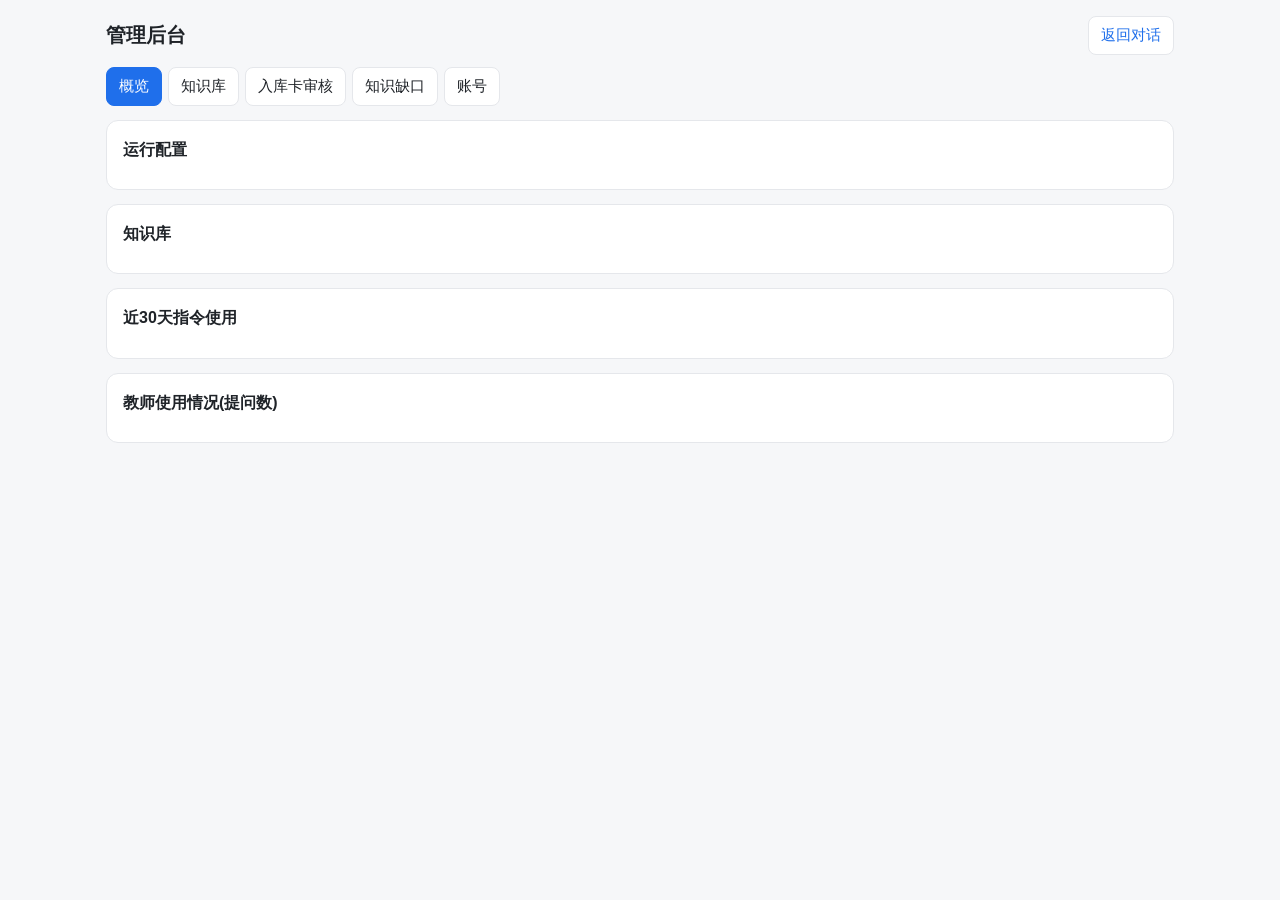
==== static/admin.html @ 799fa6c7 "原版教研助手:本地可运行、可上云、可迁移扣子的完整程序 - FastAPI 后端 + 手机适配网页:登录、多轮对话、流式输出、快捷指令、附件上传 - 四级知识库(L1机构标准/L2官方依据/L3课例参" ====
<!doctype html>
<html lang="zh-CN">
<head>
  <meta charset="utf-8">
  <meta name="viewport" content="width=device-width, initial-scale=1">
  <title>管理后台</title>
  <link rel="stylesheet" href="/static/style.css">
  <link rel="icon" href="data:image/svg+xml,%3Csvg xmlns=%27http://www.w3.org/2000/svg%27 viewBox=%270 0 32 32%27%3E%3Crect width=%2732%27 height=%2732%27 rx=%277%27 fill=%27%231f6feb%27/%3E%3Ctext x=%2716%27 y=%2722%27 font-size=%2716%27 text-anchor=%27middle%27 fill=%27white%27%3EE%3C/text%3E%3C/svg%3E">
</head>
<body>
  <div class="admin">
    <header>
      <h1>管理后台</h1>
      <a href="/"><button>返回对话</button></a>
    </header>
    <div class="tabs" id="tabs">
      <button data-tab="overview" class="active">概览</button>
      <button data-tab="kb">知识库</button>
      <button data-tab="subs">入库卡审核 <span id="pendingCount"></span></button>
      <button data-tab="gaps">知识缺口</button>
      <button data-tab="users">账号</button>
    </div>

    <!-- 概览 -->
    <section id="tab-overview">
      <div class="card"><h3>运行配置</h3><div id="configBox" class="muted"></div></div>
      <div class="card"><h3>知识库</h3><div class="grid4" id="tierStats"></div></div>
      <div class="card"><h3>近30天指令使用</h3><div id="cmdStats"></div></div>
      <div class="card"><h3>教师使用情况(提问数)</h3><div id="userStats"></div></div>
    </section>

    <!-- 知识库 -->
    <section id="tab-kb" class="hidden">
      <div class="card">
        <h3>上传资料</h3>
        <div class="form-row">
          <select id="upTier">
            <option value="4">L4 参考资料库(网上收集/购买,未审核)</option>
            <option value="3">L3 课例库(经审核的课例、教学设计、听课记录)</option>
            <option value="2">L2 教材官方库(单元卡、课程标准、考试说明)</option>
            <option value="1">L1 机构标准库(教研负责人确认的标准/SOP/FAQ)</option>
            <option value="0">自动:按文件开头标签判断,无标签归 L4</option>
          </select>
          <input id="upNote" placeholder="备注(可选,如来源、适用级别)" style="flex:1;min-width:180px">
        </div>
        <div class="form-row">
          <input type="file" id="upFiles" multiple accept=".txt,.md,.csv,.docx,.pdf,.pptx,.xlsx" style="flex:1">
          <button class="primary" id="upBtn">上传入库</button>
        </div>
        <div class="muted">支持 txt / md / docx / pdf(文字版)/ pptx / xlsx。教材请整理成"单元卡"再上传(模板见 templates/ 目录),不要上传整本扫描件。单元卡之间用单独一行 ===分段=== 隔开,检索更准。</div>
        <div id="upResult" style="margin-top:8px"></div>
      </div>

      <div class="card">
        <h3>检索测试</h3>
        <div class="form-row">
          <input id="testQ" placeholder="输入老师可能会问的问题,看能检索到哪些资料" style="flex:1">
          <button id="testBtn">检索</button>
        </div>
        <div id="testResult" class="list"></div>
      </div>

      <div class="card">
        <h3>资料列表</h3>
        <div class="form-row">
          <select id="docTier">
            <option value="">全部层级</option>
            <option value="1">L1 机构标准</option><option value="2">L2 官方依据</option>
            <option value="3">L3 课例参考</option><option value="4">L4 参考资料</option>
          </select>
          <input id="docQ" placeholder="按文件名/备注搜索" style="flex:1;min-width:160px">
          <button id="docSearch">查询</button>
          <button id="reembed">补全向量</button>
          <button id="reembedAll">全部重建向量</button>
          <a href="/api/admin/export/coze"><button>导出到扣子(zip)</button></a>
        </div>
        <div id="docList" class="list"></div>
      </div>
    </section>

    <!-- 入库卡 -->
    <section id="tab-subs" class="hidden">
      <div class="card">
        <div class="form-row">
          <select id="subStatus">
            <option value="pending">待审核</option>
            <option value="approved">已入库</option>
            <option value="rejected">未通过</option>
          </select>
          <span class="muted">审核通过的入库卡会写入所选知识库,并自动填写"状态"和"审核意见"。</span>
        </div>
        <div id="subList" class="list"></div>
      </div>
    </section>

    <!-- 知识缺口 -->
    <section id="tab-gaps" class="hidden">
      <div class="card">
        <h3>近90天回答中标注的"知识缺口"</h3>
        <div class="muted" style="margin-bottom:8px">按出现次数排序。出现越多,越应该优先补充对应资料或制定机构标准。</div>
        <div id="gapList" class="list"></div>
      </div>
    </section>

    <!-- 账号 -->
    <section id="tab-users" class="hidden">
      <div class="card">
        <h3>批量新建账号</h3>
        <div class="muted">每行一个:用户名,姓名,初始密码,角色。角色写"教师"或"管理员",不写默认教师。首次登录会要求改密码。</div>
        <textarea id="newUsers" rows="6" placeholder="zhangsan,张三,yx123456,教师&#10;lisi,李四,yx123456" style="margin:8px 0"></textarea>
        <button class="primary" id="createUsers">创建</button>
        <div id="userResult" style="margin-top:8px"></div>
      </div>
      <div class="card"><h3>账号列表</h3><div id="userList" class="list"></div></div>
    </section>
  </div>

  <div id="modal" class="modal-mask hidden"><div class="modal" id="modalBody"></div></div>
  <script src="/static/common.js"></script>
  <script src="/static/admin.js"></script>
</body>
</html>
---- static/style.css ----
:root {
  --bg: #f6f7f9;
  --panel: #ffffff;
  --text: #1f2328;
  --muted: #6b7280;
  --line: #e5e7eb;
  --brand: #1f6feb;
  --brand-soft: #e8f0fe;
  --user-bubble: #1f6feb;
  --user-text: #ffffff;
  --danger: #d1242f;
  --ok: #1a7f37;
  --warn: #9a6700;
  --code-bg: #f3f4f6;
  --radius: 12px;
  --notice-bg: #fff4d6;
  --notice-text: #6b4e00;
}
@media (prefers-color-scheme: dark) {
  :root:not([data-theme="light"]) {
    --bg: #0f1115; --panel: #171a21; --text: #e6e8eb; --muted: #9aa3ae; --line: #2a2f39;
    --brand: #4c8dff; --brand-soft: #1c2a44; --user-bubble: #2f6fe0; --code-bg: #222733;
    --danger: #ff6b6b; --ok: #3fb950; --warn: #d29922;
    --notice-bg: #3a2f12; --notice-text: #f2d48a;
  }
}
* { box-sizing: border-box; }
html, body { height: 100%; margin: 0; }
body {
  background: var(--bg); color: var(--text);
  font: 15px/1.65 -apple-system, BlinkMacSystemFont, "PingFang SC", "Microsoft YaHei", "Segoe UI", sans-serif;
  -webkit-text-size-adjust: 100%;
}
button, input, textarea, select { font: inherit; color: inherit; }
button {
  border: 1px solid var(--line); background: var(--panel); border-radius: 8px;
  padding: 6px 12px; cursor: pointer;
}
button:hover { border-color: var(--brand); }
button.primary { background: var(--brand); color: #fff; border-color: var(--brand); }
button.danger { color: var(--danger); }
button:disabled { opacity: .5; cursor: not-allowed; }
input, textarea, select {
  border: 1px solid var(--line); background: var(--panel); border-radius: 8px; padding: 8px 10px; width: 100%;
}
a { color: var(--brand); }
.hidden { display: none !important; }
.muted { color: var(--muted); font-size: 13px; }

/* 登录 */
.login-wrap { min-height: 100%; display: flex; align-items: center; justify-content: center; padding: 16px; }
.login-card {
  width: 100%; max-width: 360px; background: var(--panel); border: 1px solid var(--line);
  border-radius: var(--radius); padding: 28px 22px;
}
.login-card h1 { font-size: 20px; margin: 0 0 4px; }
.login-card form { display: grid; gap: 12px; margin-top: 18px; }
.err { color: var(--danger); font-size: 13px; min-height: 18px; }

/* 主布局 */
.app { display: flex; height: 100%; }
.sidebar {
  width: 260px; flex-shrink: 0; background: var(--panel); border-right: 1px solid var(--line);
  display: flex; flex-direction: column;
}
.sidebar-head { padding: 12px; display: grid; gap: 8px; border-bottom: 1px solid var(--line); }
.conv-list { flex: 1; overflow-y: auto; padding: 6px; }
.conv-item {
  display: flex; align-items: center; gap: 6px; padding: 8px 10px; border-radius: 8px; cursor: pointer;
  font-size: 14px; white-space: nowrap; overflow: hidden;
}
.conv-item span { flex: 1; overflow: hidden; text-overflow: ellipsis; }
.conv-item:hover { background: var(--bg); }
.conv-item.active { background: var(--brand-soft); }
.conv-item .del { visibility: hidden; border: none; background: none; padding: 0 4px; color: var(--muted); }
.conv-item:hover .del { visibility: visible; }
.sidebar-foot { padding: 10px 12px; border-top: 1px solid var(--line); display: flex; flex-wrap: wrap; gap: 8px; align-items: center; }

.main { flex: 1; display: flex; flex-direction: column; min-width: 0; }
.topbar {
  display: flex; align-items: center; gap: 10px; padding: 10px 16px; border-bottom: 1px solid var(--line);
  background: var(--panel);
}
.topbar .title { font-weight: 600; flex: 1; overflow: hidden; white-space: nowrap; text-overflow: ellipsis; }
.menu-btn { display: none; }
.badge { font-size: 12px; padding: 2px 8px; border-radius: 999px; background: var(--brand-soft); color: var(--brand); }
.badge.warn { background: var(--notice-bg); color: var(--notice-text); }

.messages { flex: 1; overflow-y: auto; padding: 16px; }
.msg { max-width: 860px; margin: 0 auto 16px; display: flex; flex-direction: column; }
.msg.user { align-items: flex-end; }
.bubble { padding: 10px 14px; border-radius: var(--radius); max-width: 100%; overflow-wrap: anywhere; }
.msg.user .bubble { background: var(--user-bubble); color: var(--user-text); white-space: pre-wrap; max-width: 85%; }
.msg.assistant .bubble { background: var(--panel); border: 1px solid var(--line); }
.bubble p { margin: 0 0 8px; }
.bubble p:last-child { margin-bottom: 0; }
.bubble h1, .bubble h2, .bubble h3, .bubble h4 { font-size: 16px; margin: 12px 0 6px; }
.bubble ul, .bubble ol { margin: 4px 0 8px; padding-left: 22px; }
.bubble code { background: var(--code-bg); padding: 1px 5px; border-radius: 4px; font-size: 13px; }
.bubble pre { background: var(--code-bg); padding: 10px; border-radius: 8px; overflow-x: auto; }
.bubble pre code { background: none; padding: 0; }
.bubble blockquote { margin: 6px 0; padding-left: 10px; border-left: 3px solid var(--line); color: var(--muted); }
.bubble hr { border: none; border-top: 1px solid var(--line); margin: 10px 0; }
.meta-line { font-size: 12px; color: var(--muted); margin-top: 6px; display: flex; flex-wrap: wrap; gap: 6px; align-items: center; }
.meta-line button { font-size: 12px; padding: 2px 8px; }
.source-chip { background: var(--bg); border: 1px solid var(--line); border-radius: 6px; padding: 1px 6px; }
.status { font-size: 13px; color: var(--muted); margin: 4px 0; }
.attach-chip { font-size: 12px; opacity: .9; margin-top: 4px; }
.cursor::after { content: "▍"; animation: blink 1s infinite; color: var(--brand); }
@keyframes blink { 50% { opacity: 0; } }
.notice { max-width: 860px; margin: 0 auto 12px; font-size: 13px; padding: 8px 12px; border-radius: 8px; background: var(--notice-bg); color: var(--notice-text); }

.welcome { max-width: 860px; margin: 8vh auto 0; text-align: center; }
.welcome h2 { margin-bottom: 4px; }

/* 输入区 */
.composer { border-top: 1px solid var(--line); background: var(--panel); padding: 10px 16px 14px; }
.chips { max-width: 860px; margin: 0 auto 8px; display: flex; gap: 6px; overflow-x: auto; scrollbar-width: none; }
.chips::-webkit-scrollbar { display: none; }
.chip { flex-shrink: 0; font-size: 13px; padding: 4px 10px; border-radius: 999px; }
.input-row { max-width: 860px; margin: 0 auto; display: flex; gap: 8px; align-items: flex-end; }
.input-row textarea { resize: none; max-height: 200px; min-height: 42px; height: 42px; }
.input-row button { flex-shrink: 0; white-space: nowrap; height: 42px; }
.file-list { max-width: 860px; margin: 0 auto 6px; display: flex; flex-wrap: wrap; gap: 6px; font-size: 12px; }
.file-list span { background: var(--bg); border: 1px solid var(--line); border-radius: 6px; padding: 2px 8px; }

/* 弹窗 */
.modal-mask { position: fixed; inset: 0; background: rgba(0,0,0,.4); display: flex; align-items: center; justify-content: center; padding: 16px; z-index: 50; }
.modal { background: var(--panel); border-radius: var(--radius); padding: 20px; width: 100%; max-width: 560px; max-height: 90vh; overflow-y: auto; }
.modal h3 { margin-top: 0; }
.modal .row { display: flex; gap: 8px; justify-content: flex-end; margin-top: 12px; }
.modal textarea { min-height: 260px; }

/* 管理后台 */
.admin { max-width: 1100px; margin: 0 auto; padding: 16px; }
.admin header { display: flex; align-items: center; gap: 12px; flex-wrap: wrap; margin-bottom: 12px; }
.admin header h1 { font-size: 20px; margin: 0; flex: 1; }
.tabs { display: flex; gap: 6px; flex-wrap: wrap; margin-bottom: 14px; }
.tabs button.active { background: var(--brand); color: #fff; border-color: var(--brand); }
.card { background: var(--panel); border: 1px solid var(--line); border-radius: var(--radius); padding: 16px; margin-bottom: 14px; }
.card h3 { margin: 0 0 10px; font-size: 16px; }
.grid4 { display: grid; grid-template-columns: repeat(4, 1fr); gap: 10px; }
.stat { background: var(--bg); border-radius: 10px; padding: 10px 12px; }
.stat b { font-size: 22px; display: block; }
.form-row { display: flex; gap: 8px; flex-wrap: wrap; align-items: center; margin-bottom: 8px; }
.form-row > * { width: auto; }
.list { display: grid; gap: 8px; }
.item { border: 1px solid var(--line); border-radius: 10px; padding: 10px 12px; }
.item-head { display: flex; gap: 8px; align-items: center; flex-wrap: wrap; }
.item-head .name { font-weight: 600; flex: 1; min-width: 160px; overflow-wrap: anywhere; }
.item pre { white-space: pre-wrap; background: var(--bg); padding: 10px; border-radius: 8px; font-size: 13px; max-height: 360px; overflow-y: auto; }
.tag { font-size: 12px; padding: 1px 8px; border-radius: 6px; background: var(--brand-soft); color: var(--brand); }
.tag.t1 { background: #dafbe1; color: #1a7f37; }
.tag.t2 { background: #ddf4ff; color: #0969da; }
.tag.t3 { background: #fbefff; color: #8250df; }
.tag.t4 { background: #f6f8fa; color: #57606a; border: 1px solid var(--line); }
.result-ok { color: var(--ok); }
.result-err { color: var(--danger); }

@media (max-width: 760px) {
  .sidebar { position: fixed; z-index: 40; top: 0; bottom: 0; left: 0; transform: translateX(-100%); transition: transform .2s; }
  .sidebar.open { transform: none; box-shadow: 0 0 30px rgba(0,0,0,.25); }
  .menu-btn { display: inline-block; }
  .messages { padding: 12px; }
  .composer { padding: 8px 12px 12px; }
  .msg.user .bubble { max-width: 92%; }
  .grid4 { grid-template-columns: repeat(2, 1fr); }
  .admin { padding: 12px; }
}
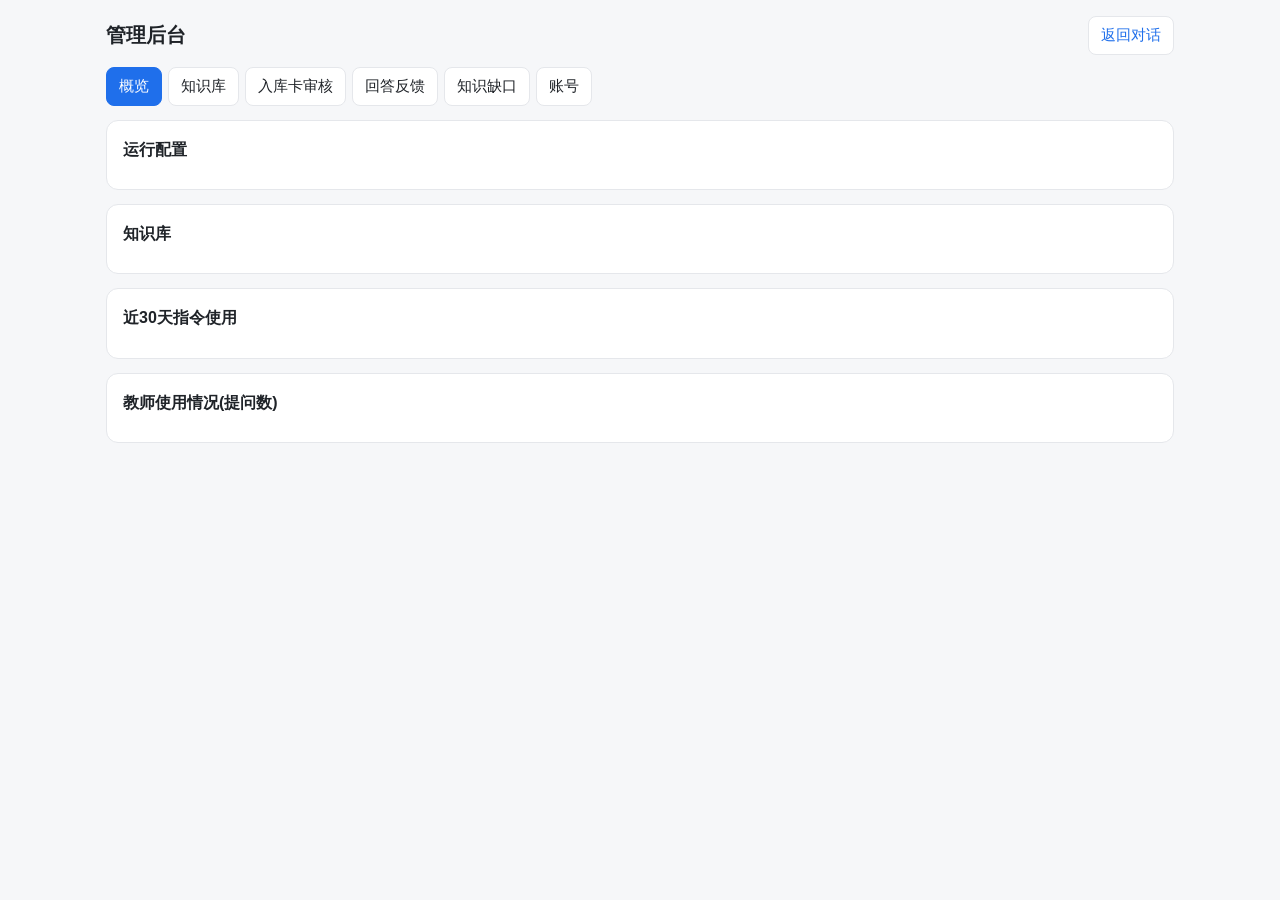
==== commit a3162b8c: "按官方文档校正豆包/博查/扣子对接,新增 Word 下载与回答反馈 对照官方文档(2026-10)核对后修正: - 豆包深度思考模型调用工具后,原样回传思考摘要和加密原文(官方要求,缺失会降低效果) " ====
--- a/static/admin.html
+++ b/static/admin.html
@@ -17,6 +17,7 @@
       <button data-tab="overview" class="active">概览</button>
       <button data-tab="kb">知识库</button>
       <button data-tab="subs">入库卡审核 <span id="pendingCount"></span></button>
+      <button data-tab="feedback">回答反馈</button>
       <button data-tab="gaps">知识缺口</button>
       <button data-tab="users">账号</button>
     </div>
@@ -25,7 +26,7 @@
     <section id="tab-overview">
       <div class="card"><h3>运行配置</h3><div id="configBox" class="muted"></div></div>
       <div class="card"><h3>知识库</h3><div class="grid4" id="tierStats"></div></div>
-      <div class="card"><h3>近30天指令使用</h3><div id="cmdStats"></div></div>
+      <div class="card"><h3>近30天指令使用</h3><div id="cmdStats"></div><div id="fbStats" class="muted" style="margin-top:6px"></div></div>
       <div class="card"><h3>教师使用情况(提问数)</h3><div id="userStats"></div></div>
     </section>
 
@@ -93,6 +94,20 @@
       </div>
     </section>
 
+    <!-- 回答反馈 -->
+    <section id="tab-feedback" class="hidden">
+      <div class="card">
+        <div class="form-row">
+          <select id="fbRating">
+            <option value="-1">👎 没用的回答</option>
+            <option value="1">👍 有用的回答</option>
+          </select>
+          <span class="muted">近90天。👎 多的问题优先补资料、改提示词;👍 的回答可整理成机构标准或 FAQ。</span>
+        </div>
+        <div id="fbList" class="list"></div>
+      </div>
+    </section>
+
     <!-- 知识缺口 -->
     <section id="tab-gaps" class="hidden">
       <div class="card">
